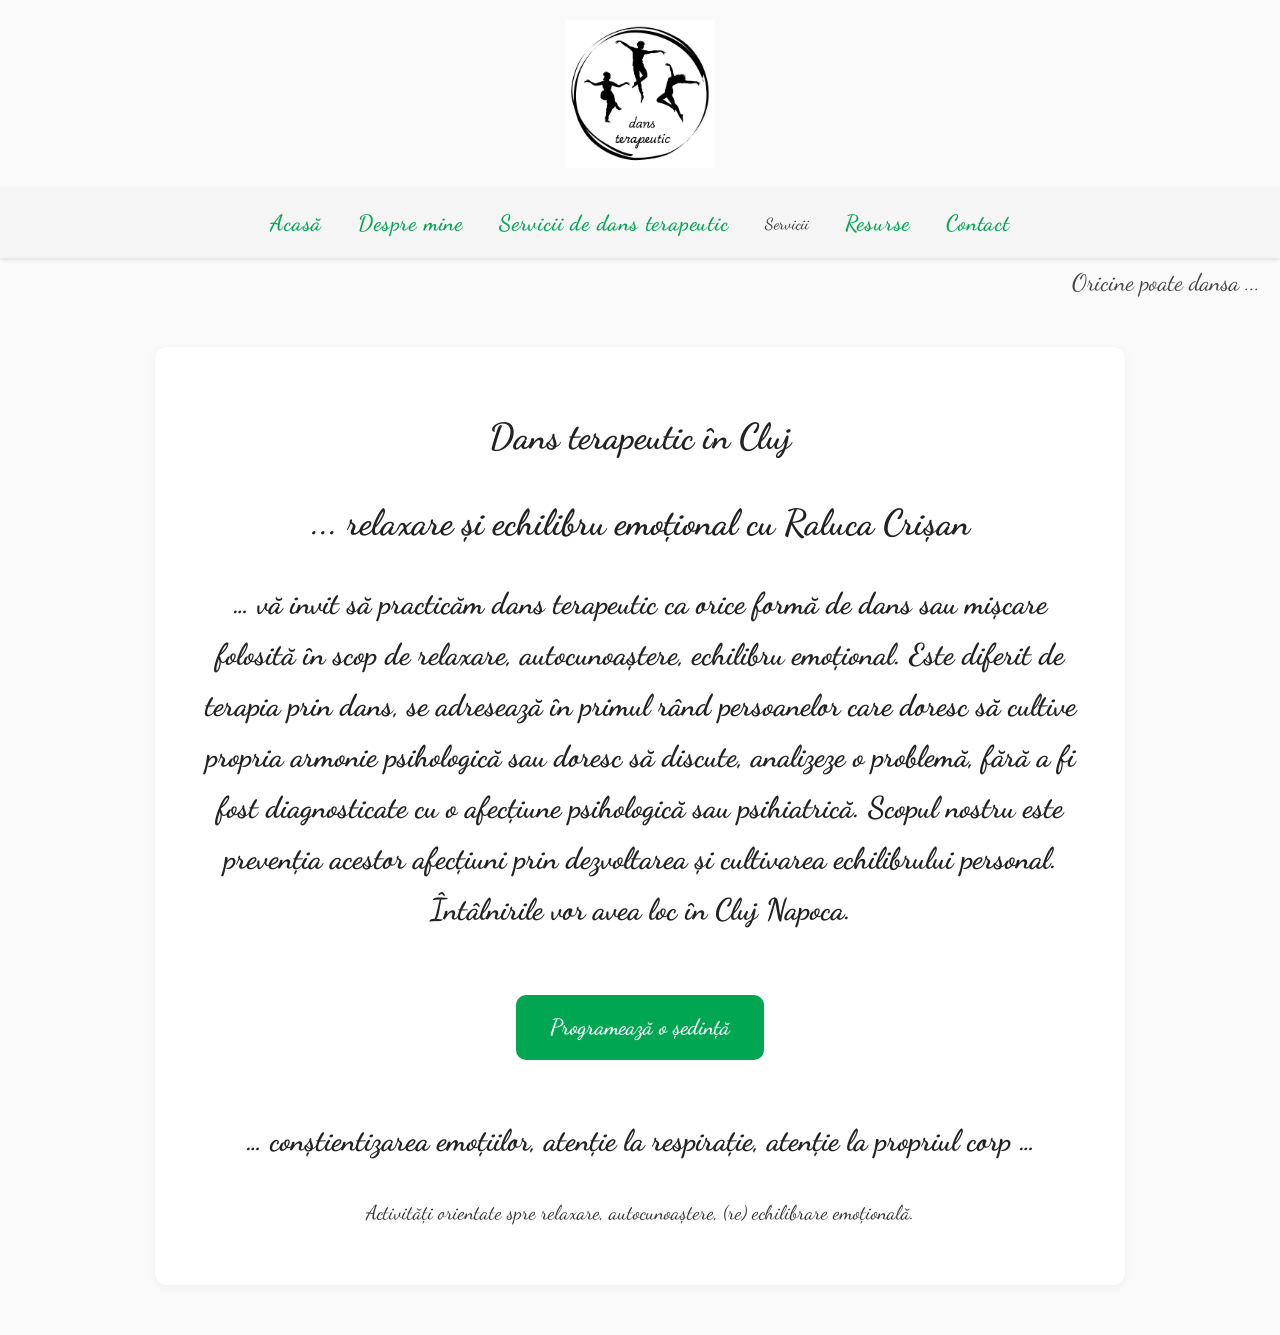
==== docs/index.html @ 8eedf217 "Update index.html" ====
<!DOCTYPE html>
<html lang="ro">
<head>
  <!-- Google tag (gtag.js) -->
<script async src="https://www.googletagmanager.com/gtag/js?id=G-6HGSJS8MPN"></script>
<script>
  window.dataLayer = window.dataLayer || [];
  function gtag(){dataLayer.push(arguments);}
  gtag('js', new Date());

  gtag('config', 'G-6HGSJS8MPN');
</script>
  <meta charset="UTF-8">
  <meta name="viewport" content="width=device-width, initial-scale=1.0">
  <title>Dans terapeutic</title>
<meta property="og:title" content="Dans terapeutic în Cluj Napoca">
<meta property="og:description" content="Relaxare și echilibru emoțional prin dans.">
<meta property="og:image" content="images/dans-terapeutic-sigla.jpeg">
<meta property="og:type" content="website">

  <!-- FONT DANCING SCRIPT -->
  <link rel="preconnect" href="https://fonts.googleapis.com">
  <link rel="preconnect" href="https://fonts.gstatic.com" crossorigin>
  <link href="https://fonts.googleapis.com/css2?family=Dancing+Script:wght@400;600&display=swap" rel="stylesheet">

  <!-- CSS EXTERN -->
  <link rel="stylesheet" href="style.css">
</head>

<body>

  <!-- SIGLA -->
  <img
    src="images/dans%20terapeutic%20sigla%20.jpeg"
    alt="Dans Terapeutic în Cluj Napoca cu Raluca Crișan"
    class="logo"
  >

  <!-- MENIU -->
  <header>
    <nav>
      <a href="index.html">Acasă</a>
      <a href="about.html">Despre mine</a>
      <a href="servicii.html">Servicii de dans terapeutic</a>Servicii</a>
      <a href="resurse.html">Resurse</a>
      <a href="contact.html">Contact</a>
    </nav>
  </header>

  <!-- TEXT DREAPTA -->
<div class="tagline">
  Oricine poate dansa ...
</div>

  <!-- CONTINUT -->
  <main>
    <h1> Dans terapeutic în Cluj </h1>
    <h1>            ... relaxare și echilibru emoțional cu Raluca Crișan </h1>
   <h2>…  vă invit să practicăm dans terapeutic ca orice formă de dans sau mișcare folosită în scop de relaxare, autocunoaștere, echilibru emoțional. Este diferit de terapia prin dans, se adresează în primul rând persoanelor care doresc să cultive propria armonie psihologică sau doresc să discute, analizeze o problemă, fără a fi fost diagnosticate cu o afecțiune psihologică sau psihiatrică. Scopul nostru este prevenția acestor afecțiuni prin dezvoltarea și cultivarea echilibrului personal. Întâlnirile vor avea loc în Cluj Napoca. </h2> 
    
    <a
      class="button-sedinta"
      href="https://calendly.com/crisan-raluca"
      target="_blank"
    >
      Programează o ședință
    </a>

    <h2>…  conștientizarea emoțiilor, atenție la respirație, atenție la propriul corp …</h2>

    <p>  Activități orientate spre relaxare, autocunoaștere, (re) echilibrare emoțională. <p>
---- docs/style.css ----
/* =========================
   FONT GENERAL
========================= */
body {
    font-family: 'Dancing Script', cursive;
    margin: 0;
    padding: 0;
    background-color: #fafafa;
    color: #333;
}

/* =========================
   LOGO
========================= */
.logo {
    width: 150px;
    display: block;
    margin: 20px auto;
}

/* =========================
   LINK-URI GENERALE
========================= */
a {
    color: #00A651;
    text-decoration: underline;
    font-weight: 600;
}

a:hover {
    color: #007A3D;
}

/* =========================
   HEADER & MENIU
========================= */
header {
    background-color: #f5f5f5;
    padding: 22px 0;
    box-shadow: 0 2px 5px rgba(0, 0, 0, 0.1);
}

nav {
    max-width: 900px;
    margin: 0 auto;
    display: flex;
    justify-content: center;
    align-items: center;
    gap: 36px;
}

nav a {
    font-size: 22px;
    letter-spacing: 0.8px;
    text-decoration: none;
}

/* =========================
   TITLURI
========================= */
h1, h2 {
    text-align: center;
    color: #222;
}

h1 {
    font-size: 36px;
    margin-bottom: 20px;
}

h2 {
    font-size: 30px;
    margin-bottom: 30px;
}

/* =========================
   CONTINUT GENERAL
========================= */
main {
    max-width: 900px;
    margin: 50px auto;
    padding: 35px;
    background-color: #ffffff;
    border-radius: 12px;
    box-shadow: 0 2px 10px rgba(0, 0, 0, 0.05);
    line-height: 1.7;
    font-size: 20px;
    text-align: center;
}

/* =========================
   BUTON PROGRAMARE
========================= */
.button-sedinta {
    display: inline-block;
    padding: 14px 34px;
    background-color: #00A651;
    color: #ffffff;
    border-radius: 10px;
    font-size: 22px;
    font-weight: 600;
    margin: 30px auto;
    text-decoration: none;
}

.button-sedinta:hover {
    background-color: #007A3D;
}

/* =========================
   STATUS TEXT
========================= */
.status {
    margin-top: 30px;
    font-size: 18px;
    opacity: 0.7;
}

/* =========================
   DESPRE MINE
========================= */
.despre-content {
    display: flex;
    gap: 40px;
    align-items: flex-start;
    margin-top: 40px;
}

.despre-text {
    flex: 2;
    max-width: 600px;
    text-align: justify;
}

.despre-text p {
    font-family: Arial, sans-serif;
    font-style: italic;
    font-size: 17px;
    line-height: 1.8;
    color: #333;
    margin-bottom: 1.5em;
}

.despre-image {
    flex: 1;
}

.despre-image img {
    width: 100%;
    border-radius: 12px;
}

/* =========================
   LINK SUBPAGINA
========================= */
.subpage-link {
    text-align: right;
    margin-bottom: 20px;
}

.subpage-link a {
    text-decoration: none;
    font-weight: 600;
    font-size: 24px;
    color: #7a3e48;
    transition: 0.3s ease;
}

.subpage-link a:hover {
    opacity: 0.7;
}

/* =====================================================
   PAGINA TANGO ARGENTINIAN
===================================================== */

/* Hero image */
.hero-container {
    width: 100%;
    margin-bottom: 40px;
    text-align: center;
}

.hero-container img {
    width: 100%;
    max-height: 100vh;
    object-fit: contain;
    display: block;
    margin: 0 auto;
}

/* Titlu tango */
.tango-title {
    text-align: center;
    font-size: 42px;
    margin: 60px 20px;
}

/* Sectiune poza + text */
.tango-row {
    width: 100%;
    max-width: 1200px;
    margin: 80px auto;
    display: flex;
    gap: 60px;
    align-items: center;
    padding: 0 40px;
    box-sizing: border-box;
}

.tango-image-col {
    flex: 1;
}

.tango-image-col img {
    width: 100%;
    height: auto;
    display: block;
    border-radius: 12px;
}

.tango-text-col {
    flex: 1;
    font-size: 20px;
    line-height: 1.7;
    text-align: left;
}

/* Galerie doua imagini */
.tango-gallery-row {
    display: flex;
    gap: 20px;
    margin: 60px auto;
    max-width: 1100px;
    padding: 0 20px;
}

.tango-gallery-col {
    flex: 1;
}

.tango-gallery-col img {
    width: 100%;
    height: auto;
    display: block;
    border-radius: 10px;
}

/* Galerie verticala */
.tango-gallery-vertical {
    max-width: 1100px;
    margin: 80px auto;
    padding: 0 20px;
    display: flex;
    flex-direction: column;
    gap: 40px;
}

.tango-gallery-vertical img {
    width: 100%;
    height: auto;
    display: block;
    border-radius: 12px;
}

/* Explicatii sub poze */
.poza-wrapper {
    margin-bottom: 30px;
    text-align: center;
}

.poza-explicatie {
    margin-top: 10px;
    font-size: 0.95rem;
    color: #555;
}

/* Credit foto */
.foto-credit {
    font-family: Arial, sans-serif;
    font-size: 14px;
    margin-top: 10px;
    opacity: 0.7;
    text-align: center;
}

/* Video Instagram */
.tango-video {
    max-width: 700px;
    margin: 80px auto;
    padding: 0 20px;
}

.tango-video iframe {
    width: 100%;
    aspect-ratio: 4 / 5;
    border-radius: 16px;
    box-shadow: 0 8px 30px rgba(0,0,0,0.10);
    border: none;
}

/* =========================
   RESPONSIVE – MOBIL
========================= */
@media (max-width: 900px) {

    nav {
        flex-wrap: wrap;
        justify-content: center;
        gap: 14px;
    }

    nav a {
        font-size: 18px;
        letter-spacing: 0.4px;
    }

    main {
        margin: 20px 12px;
        padding: 22px;
        font-size: 18px;
    }

    h1 {
        font-size: 30px;
    }

    h2 {
        font-size: 24px;
    }

    .despre-content {
        flex-direction: column;
    }

    .despre-text {
        max-width: 100%;
        text-align: left;
    }

    .despre-text p {
        font-size: 16px;
        line-height: 1.7;
    }

    .tango-row {
        flex-direction: column;
        gap: 30px;
    }

    .tango-text-col {
        text-align: center;
    }

    .tango-gallery-row {
        flex-direction: column;
    }
}

/* =========================
   FUNDAL PAGINA TANGO
========================= */
.tango-page {
    background-color: #e9dccb;   /* bej elegant */
}

/* Titlu sectiune social */
.social-title {
  text-align: center;
  margin-top: 100px;
  font-size: 36px;
}

/* Grid galerie */
.social-grid {
  max-width: 1100px;
  margin: 60px auto 120px auto;
  display: grid;
  grid-template-columns: repeat(2, 1fr);
  gap: 40px;
  padding: 0 20px;
}

/* fiecare postare */
.social-item {
  text-align: center;
}

.social-item iframe,
.instagram-media {
  width: 100% !important;
  min-height: 400px;
  border-radius: 14px;
}

/* descriere */
.social-caption {
  margin-top: 12px;
  font-size: 15px;
  color: #555;
  font-family: Arial, sans-serif;
}

/* mobil */
@media (max-width: 900px) {
  .social-grid {
    grid-template-columns: 1fr;
  }
}

.tagline {
  text-align: right;
  font-family: 'Dancing Script', cursive;
  font-size: 24px;
  margin: 10px 20px 0 0;
  color: #444;
}
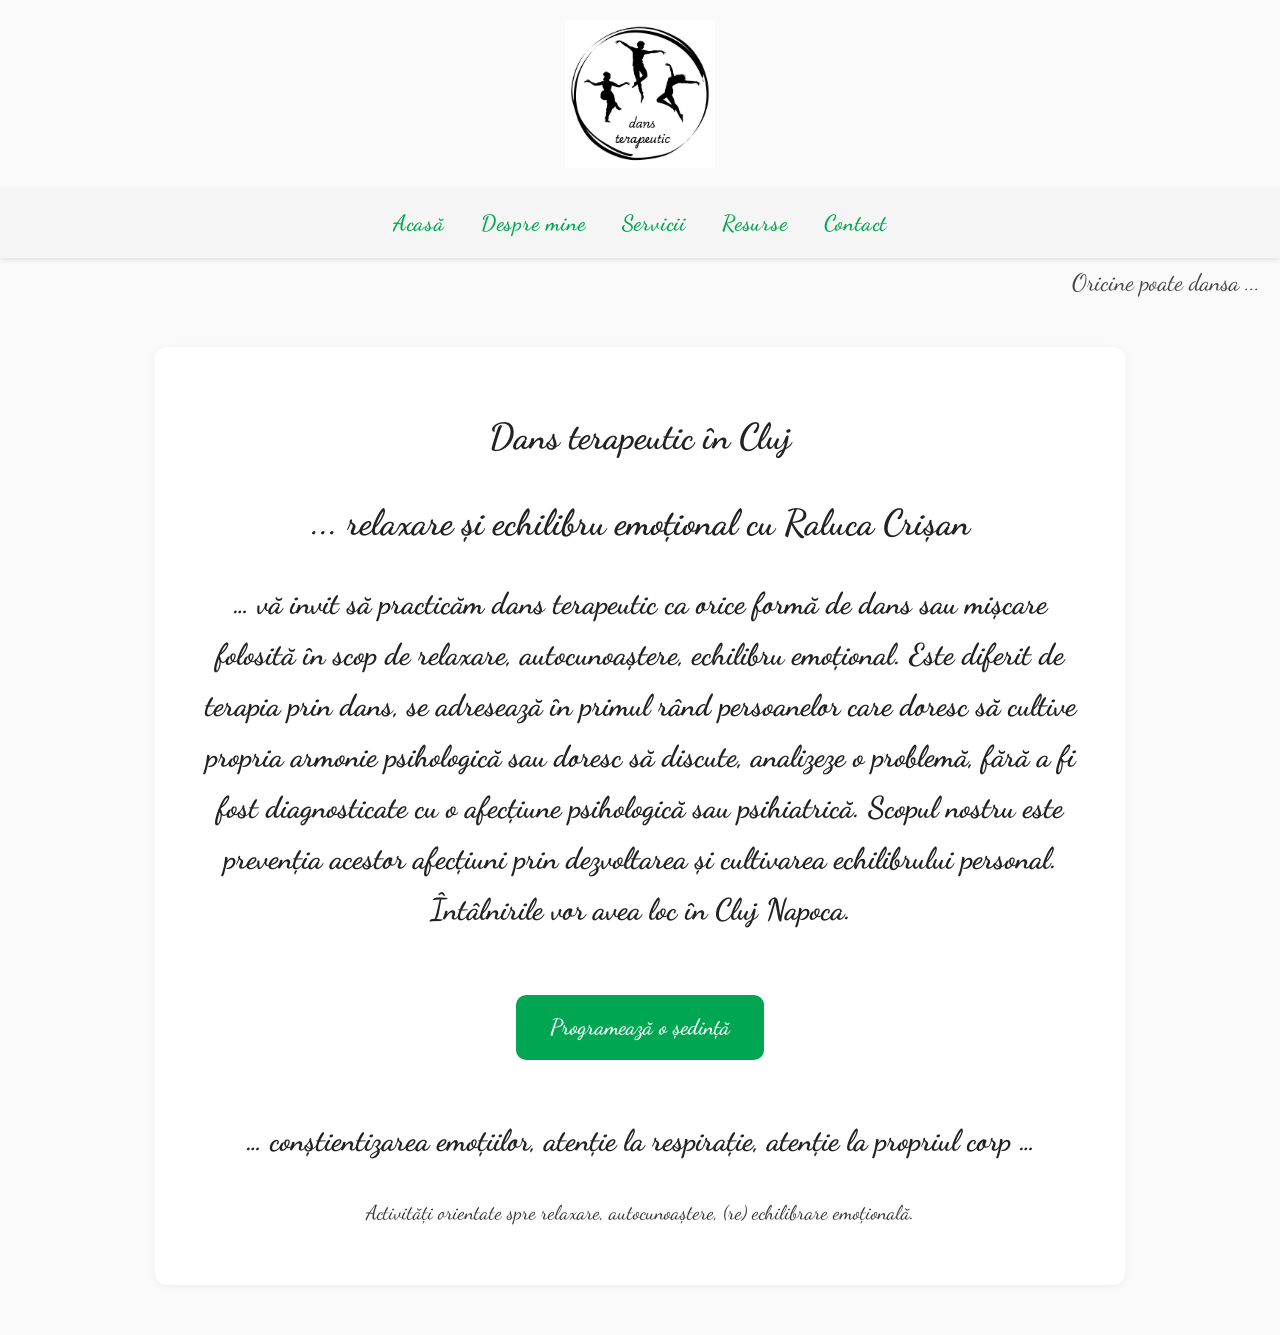
==== commit 81756b7f: "Update index.html" ====
--- a/docs/index.html
+++ b/docs/index.html
@@ -41,7 +41,7 @@
     <nav>
       <a href="index.html">Acasă</a>
       <a href="about.html">Despre mine</a>
-      <a href="servicii.html">Servicii de dans terapeutic</a>Servicii</a>
+      <a href="servicii.html">Servicii</a>
       <a href="resurse.html">Resurse</a>
       <a href="contact.html">Contact</a>
     </nav>
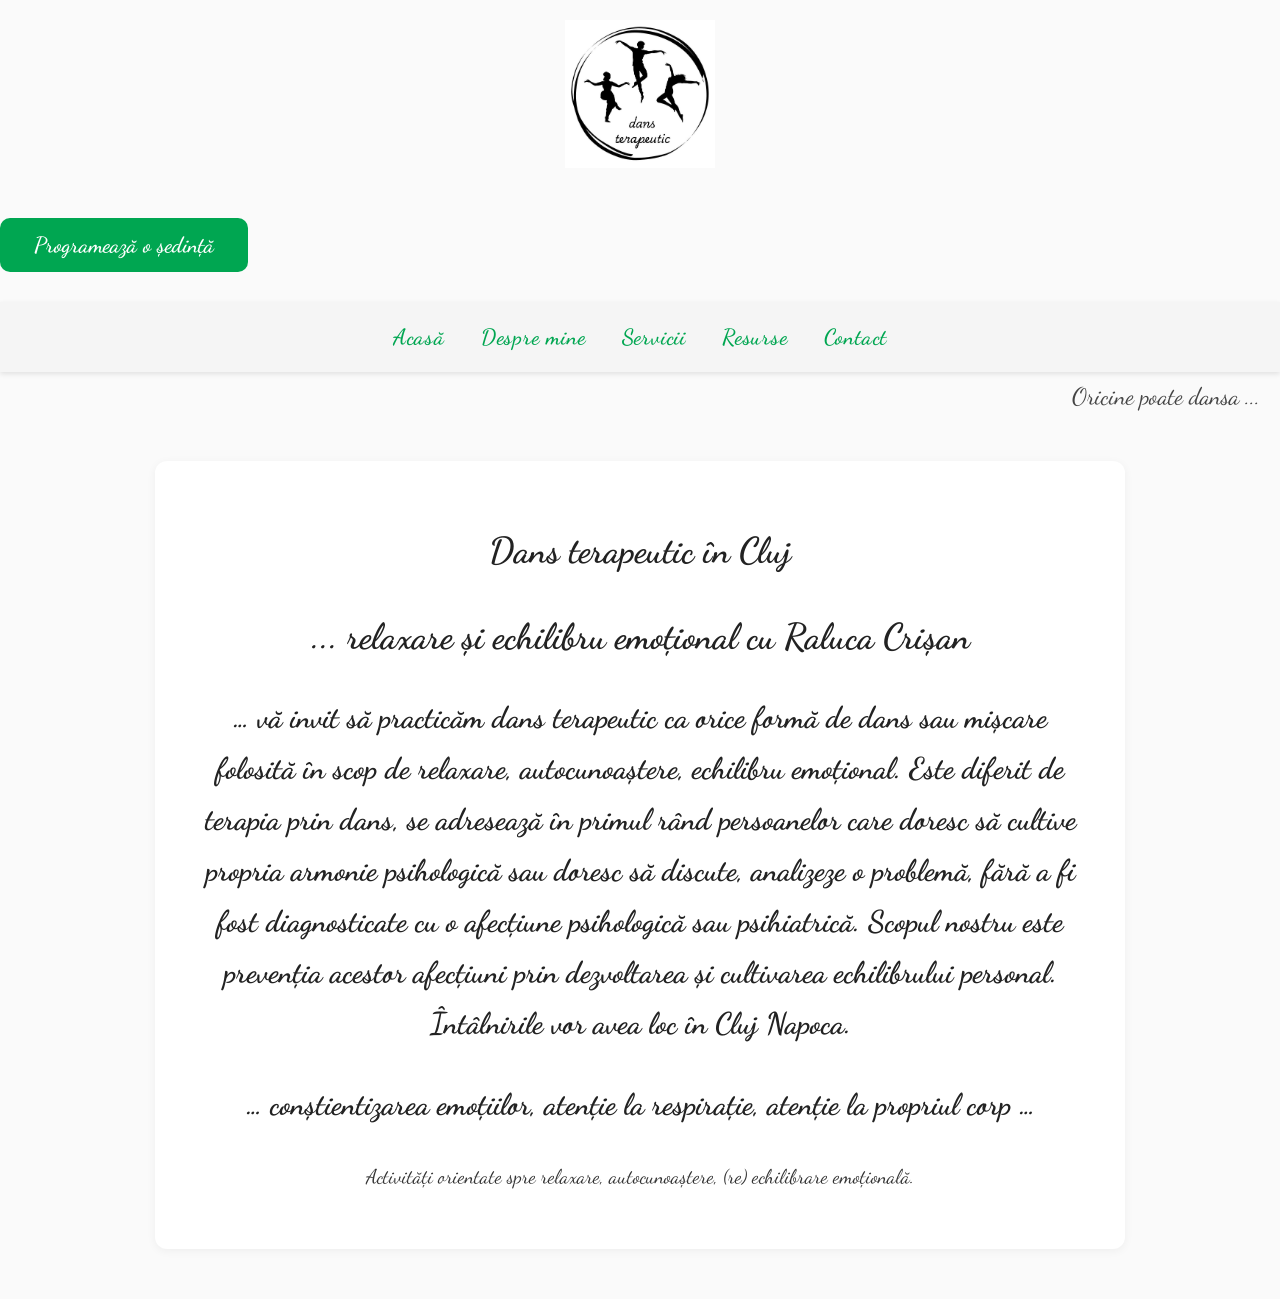
==== commit 45d7ad6f: "Update index.html" ====
--- a/docs/index.html
+++ b/docs/index.html
@@ -36,6 +36,15 @@
     class="logo"
   >
 
+  <a
+      class="button-sedinta"
+      href="https://calendly.com/crisan-raluca"
+      target="_blank"
+    >
+      Programează o ședință
+    </a>
+
+
   <!-- MENIU -->
   <header>
     <nav>
@@ -58,14 +67,7 @@
     <h1>            ... relaxare și echilibru emoțional cu Raluca Crișan </h1>
    <h2>…  vă invit să practicăm dans terapeutic ca orice formă de dans sau mișcare folosită în scop de relaxare, autocunoaștere, echilibru emoțional. Este diferit de terapia prin dans, se adresează în primul rând persoanelor care doresc să cultive propria armonie psihologică sau doresc să discute, analizeze o problemă, fără a fi fost diagnosticate cu o afecțiune psihologică sau psihiatrică. Scopul nostru este prevenția acestor afecțiuni prin dezvoltarea și cultivarea echilibrului personal. Întâlnirile vor avea loc în Cluj Napoca. </h2> 
     
-    <a
-      class="button-sedinta"
-      href="https://calendly.com/crisan-raluca"
-      target="_blank"
-    >
-      Programează o ședință
-    </a>
-
+    
     <h2>…  conștientizarea emoțiilor, atenție la respirație, atenție la propriul corp …</h2>
 
     <p>  Activități orientate spre relaxare, autocunoaștere, (re) echilibrare emoțională. <p>
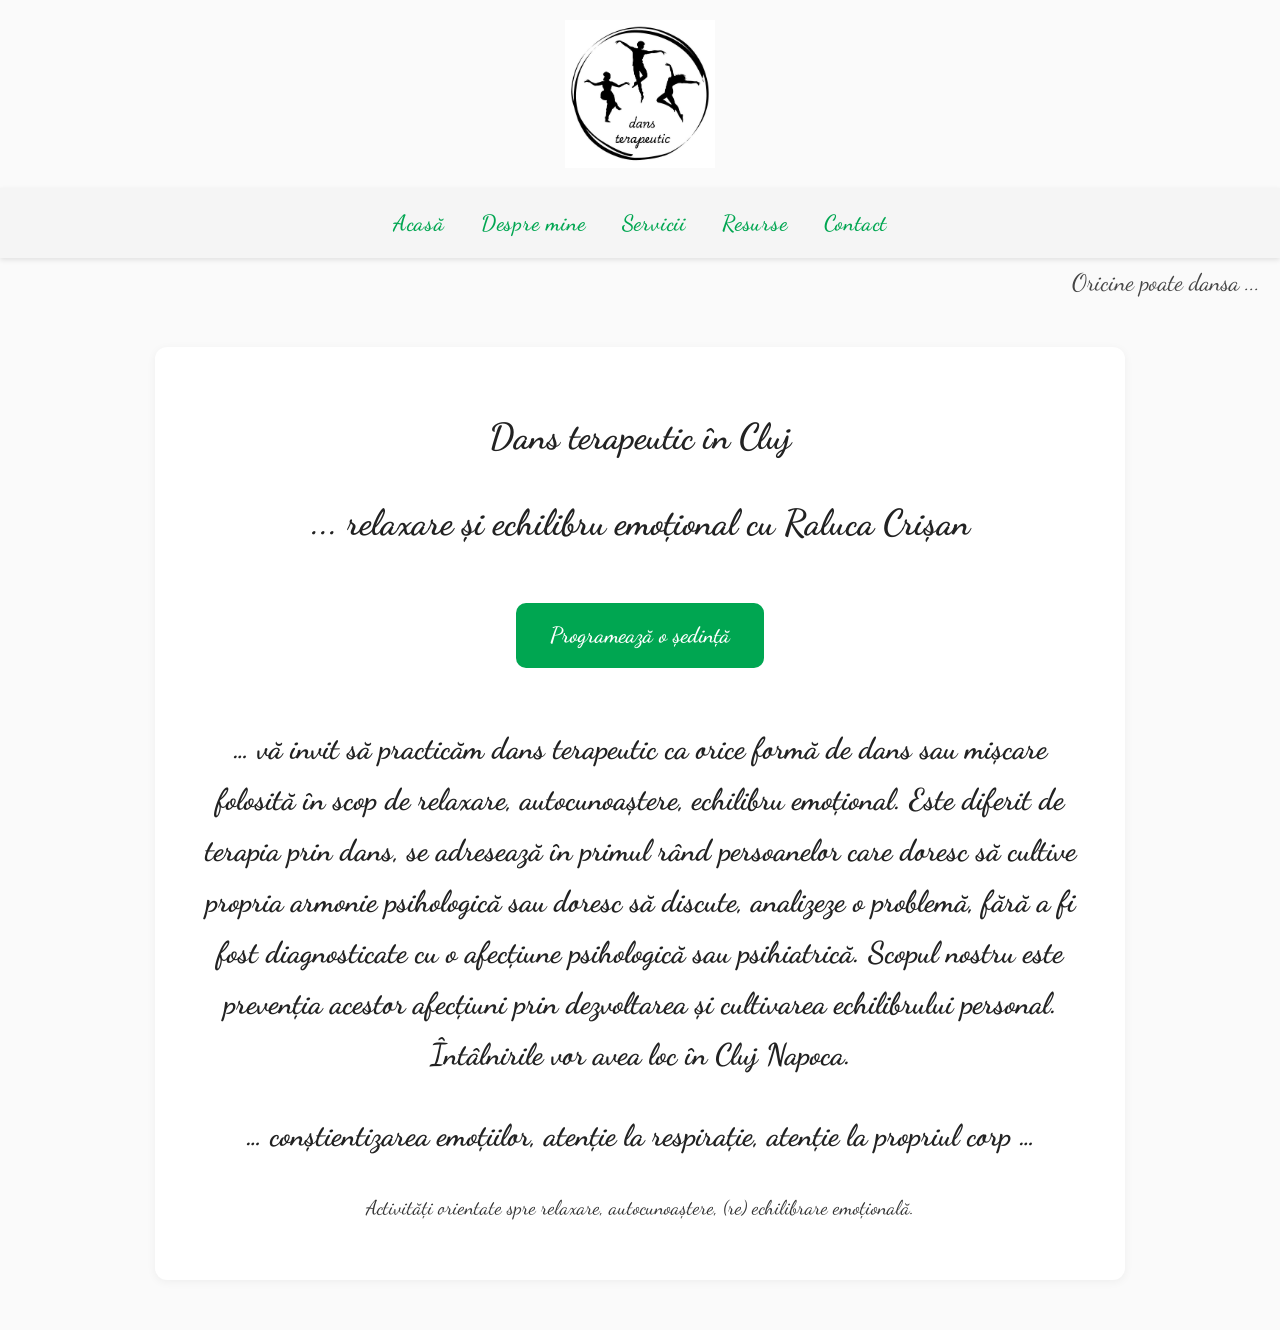
==== commit 8e3e703c: "Update index.html" ====
--- a/docs/index.html
+++ b/docs/index.html
@@ -36,14 +36,6 @@
     class="logo"
   >
 
-  <a
-      class="button-sedinta"
-      href="https://calendly.com/crisan-raluca"
-      target="_blank"
-    >
-      Programează o ședință
-    </a>
-
 
   <!-- MENIU -->
   <header>
@@ -65,6 +57,15 @@
   <main>
     <h1> Dans terapeutic în Cluj </h1>
     <h1>            ... relaxare și echilibru emoțional cu Raluca Crișan </h1>
+
+     <a
+      class="button-sedinta"
+      href="https://calendly.com/crisan-raluca"
+      target="_blank"
+    >
+      Programează o ședință
+    </a>
+    
    <h2>…  vă invit să practicăm dans terapeutic ca orice formă de dans sau mișcare folosită în scop de relaxare, autocunoaștere, echilibru emoțional. Este diferit de terapia prin dans, se adresează în primul rând persoanelor care doresc să cultive propria armonie psihologică sau doresc să discute, analizeze o problemă, fără a fi fost diagnosticate cu o afecțiune psihologică sau psihiatrică. Scopul nostru este prevenția acestor afecțiuni prin dezvoltarea și cultivarea echilibrului personal. Întâlnirile vor avea loc în Cluj Napoca. </h2> 
     
     
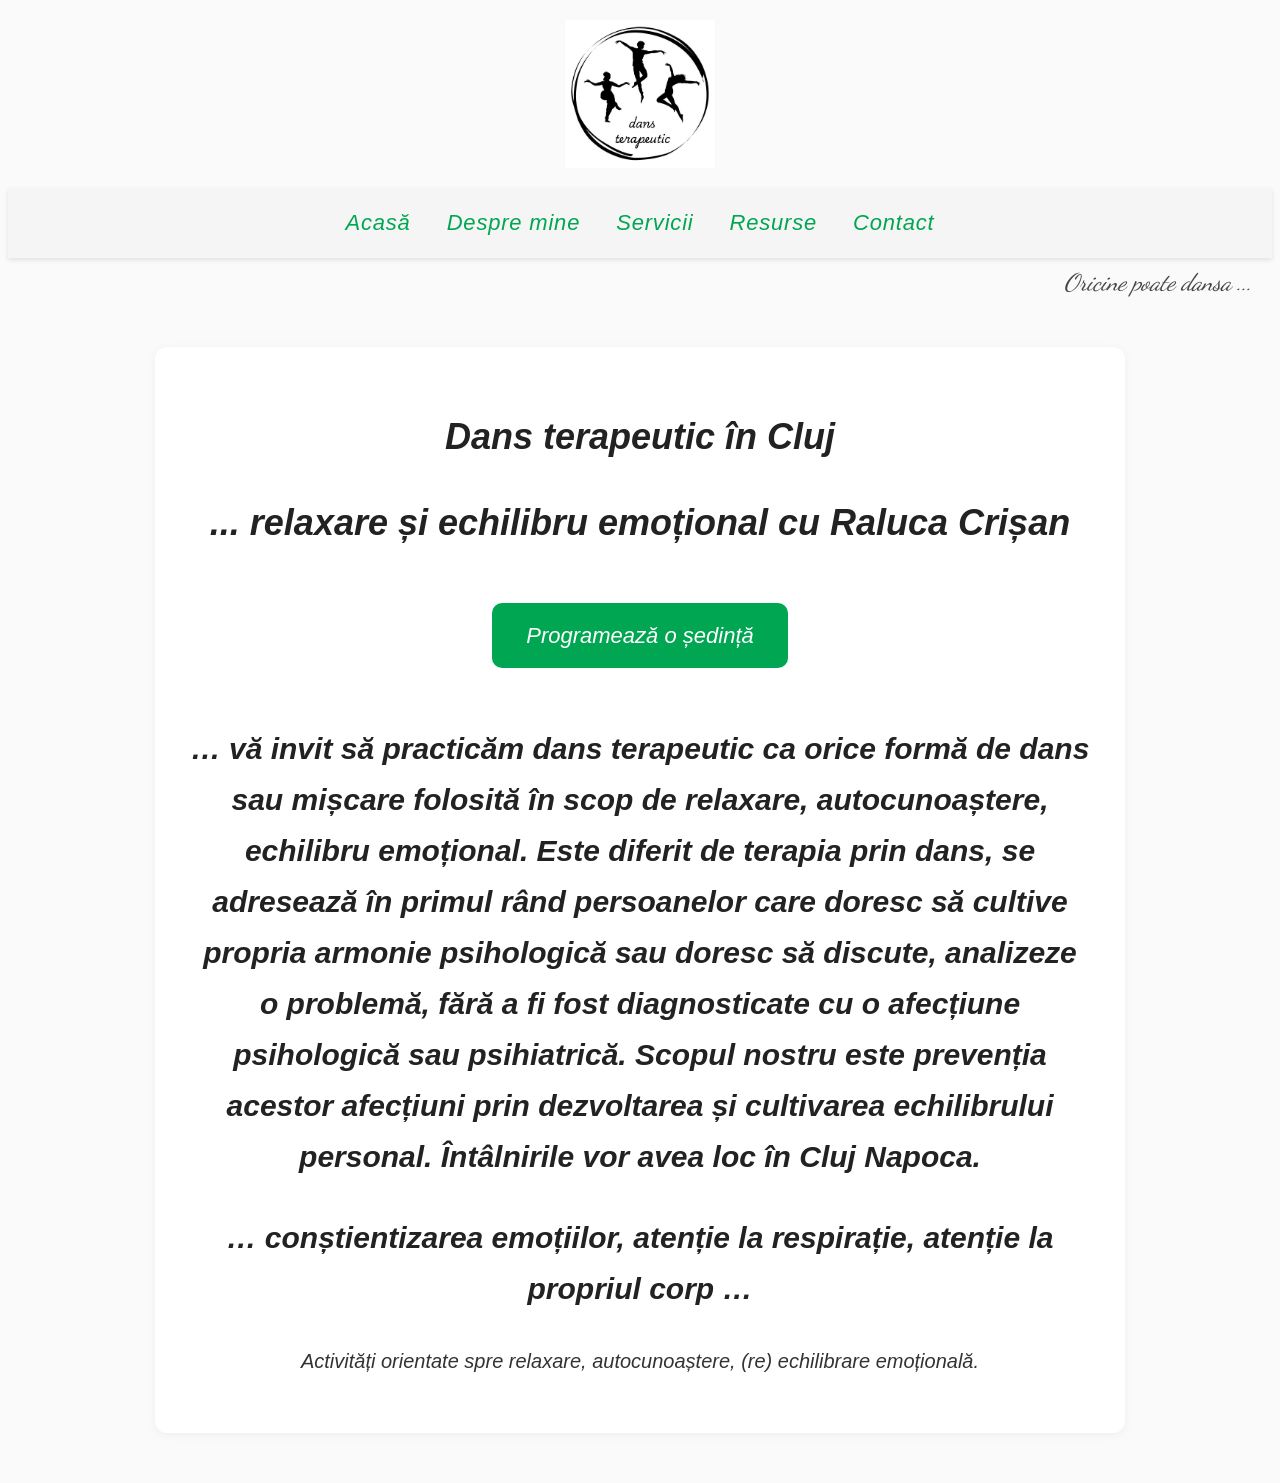
==== commit 1b3e544b: "Update index.html" ====
--- a/docs/index.html
+++ b/docs/index.html
@@ -1,6 +1,7 @@
 <!DOCTYPE html>
 <html lang="ro">
 <head>
+<link rel="canonical" href="https://dansterapeutic.ro" />
   <!-- Google tag (gtag.js) -->
 <script async src="https://www.googletagmanager.com/gtag/js?id=G-6HGSJS8MPN"></script>
 <script>
@@ -71,4 +72,4 @@
     
     <h2>…  conștientizarea emoțiilor, atenție la respirație, atenție la propriul corp …</h2>
 
-    <p>  Activități orientate spre relaxare, autocunoaștere, (re) echilibrare emoțională. <p>
+    <p>  Activități orientate spre relaxare, autocunoaștere, (re) echilibrare emoțională. </p>
--- a/docs/style.css
+++ b/docs/style.css
@@ -2,7 +2,9 @@
    FONT GENERAL
 ========================= */
 body {
-    font-family: 'Dancing Script', cursive;
+    font-family: 'Arial', cursive;
+    font-style: italic;
+    font-size: 17px:
     margin: 0;
     padding: 0;
     background-color: #fafafa;
@@ -24,7 +26,7 @@
 a {
     color: #00A651;
     text-decoration: underline;
-    font-weight: 600;
+    font-weight: normal;
 }
 
 a:hover {
@@ -61,6 +63,7 @@
 h1, h2 {
     text-align: center;
     color: #222;
+   font-weight: bold;
 }
 
 h1 {
@@ -98,7 +101,7 @@
     color: #ffffff;
     border-radius: 10px;
     font-size: 22px;
-    font-weight: 600;
+    font-weight: normal;
     margin: 30px auto;
     text-decoration: none;
 }
@@ -112,7 +115,8 @@
 ========================= */
 .status {
     margin-top: 30px;
-    font-size: 18px;
+   
+   font-size: 18px;
     opacity: 0.7;
 }
 
@@ -160,7 +164,7 @@
 
 .subpage-link a {
     text-decoration: none;
-    font-weight: 600;
+    font-weight: normal;
     font-size: 24px;
     color: #7a3e48;
     transition: 0.3s ease;
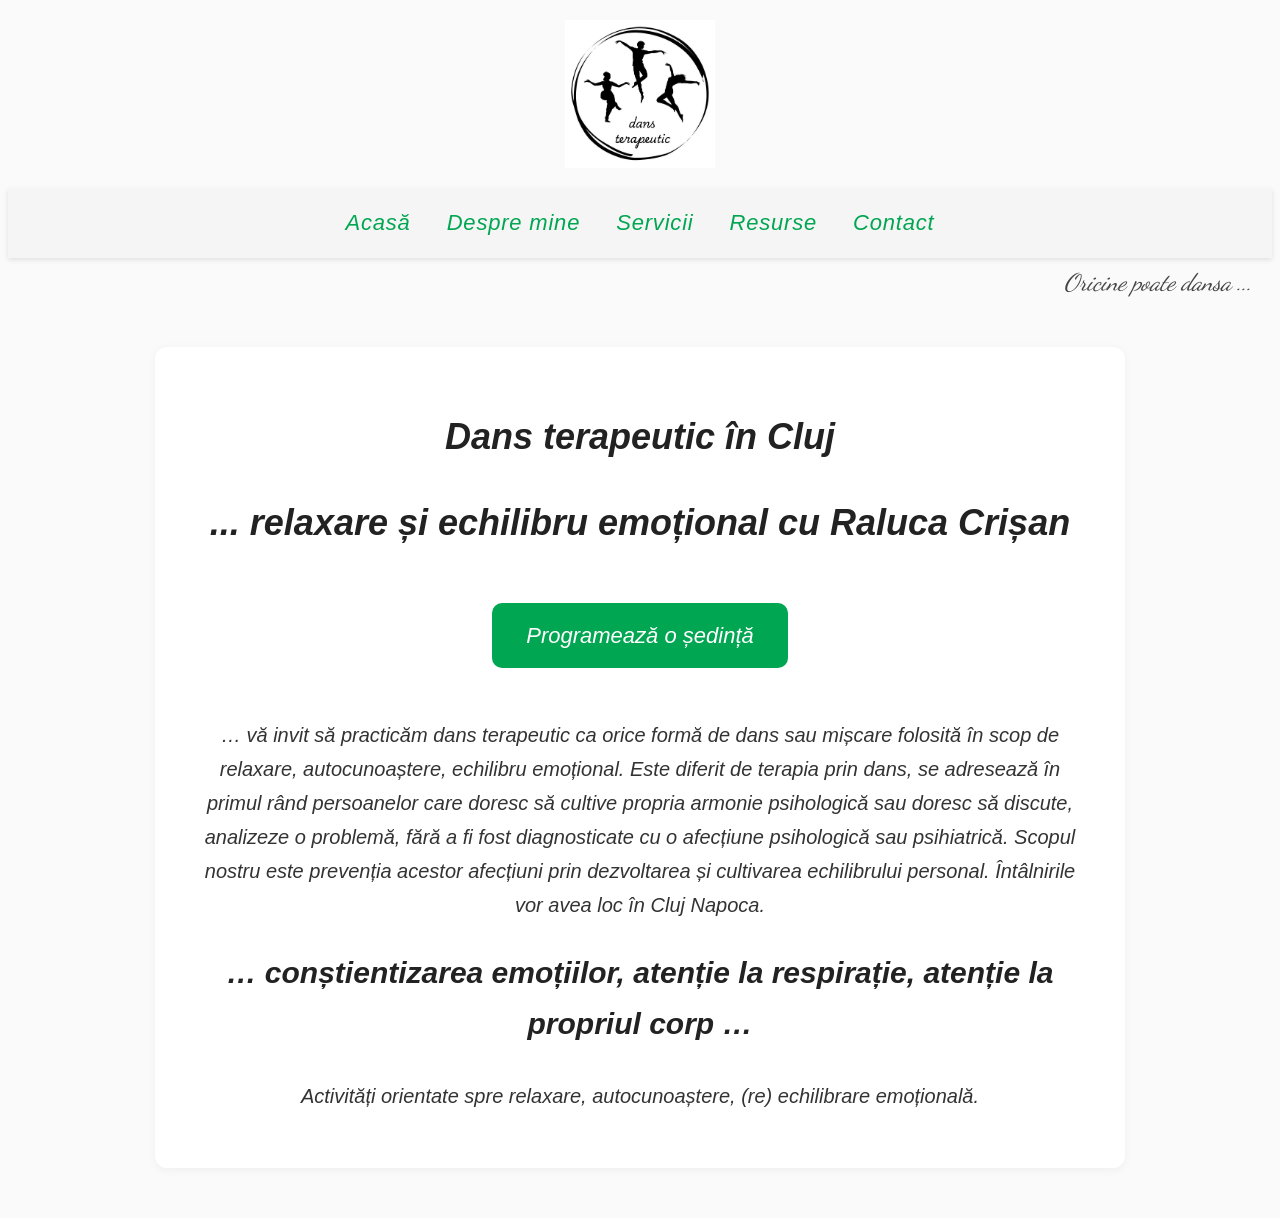
==== commit d7bb4ecc: "Update index.html" ====
--- a/docs/index.html
+++ b/docs/index.html
@@ -67,8 +67,7 @@
       Programează o ședință
     </a>
     
-   <h2>…  vă invit să practicăm dans terapeutic ca orice formă de dans sau mișcare folosită în scop de relaxare, autocunoaștere, echilibru emoțional. Este diferit de terapia prin dans, se adresează în primul rând persoanelor care doresc să cultive propria armonie psihologică sau doresc să discute, analizeze o problemă, fără a fi fost diagnosticate cu o afecțiune psihologică sau psihiatrică. Scopul nostru este prevenția acestor afecțiuni prin dezvoltarea și cultivarea echilibrului personal. Întâlnirile vor avea loc în Cluj Napoca. </h2> 
-    
+   <p>…  vă invit să practicăm dans terapeutic ca orice formă de dans sau mișcare folosită în scop de relaxare, autocunoaștere, echilibru emoțional. Este diferit de terapia prin dans, se adresează în primul rând persoanelor care doresc să cultive propria armonie psihologică sau doresc să discute, analizeze o problemă, fără a fi fost diagnosticate cu o afecțiune psihologică sau psihiatrică. Scopul nostru este prevenția acestor afecțiuni prin dezvoltarea și cultivarea echilibrului personal. Întâlnirile vor avea loc în Cluj Napoca. </p> 
     
     <h2>…  conștientizarea emoțiilor, atenție la respirație, atenție la propriul corp …</h2>
 
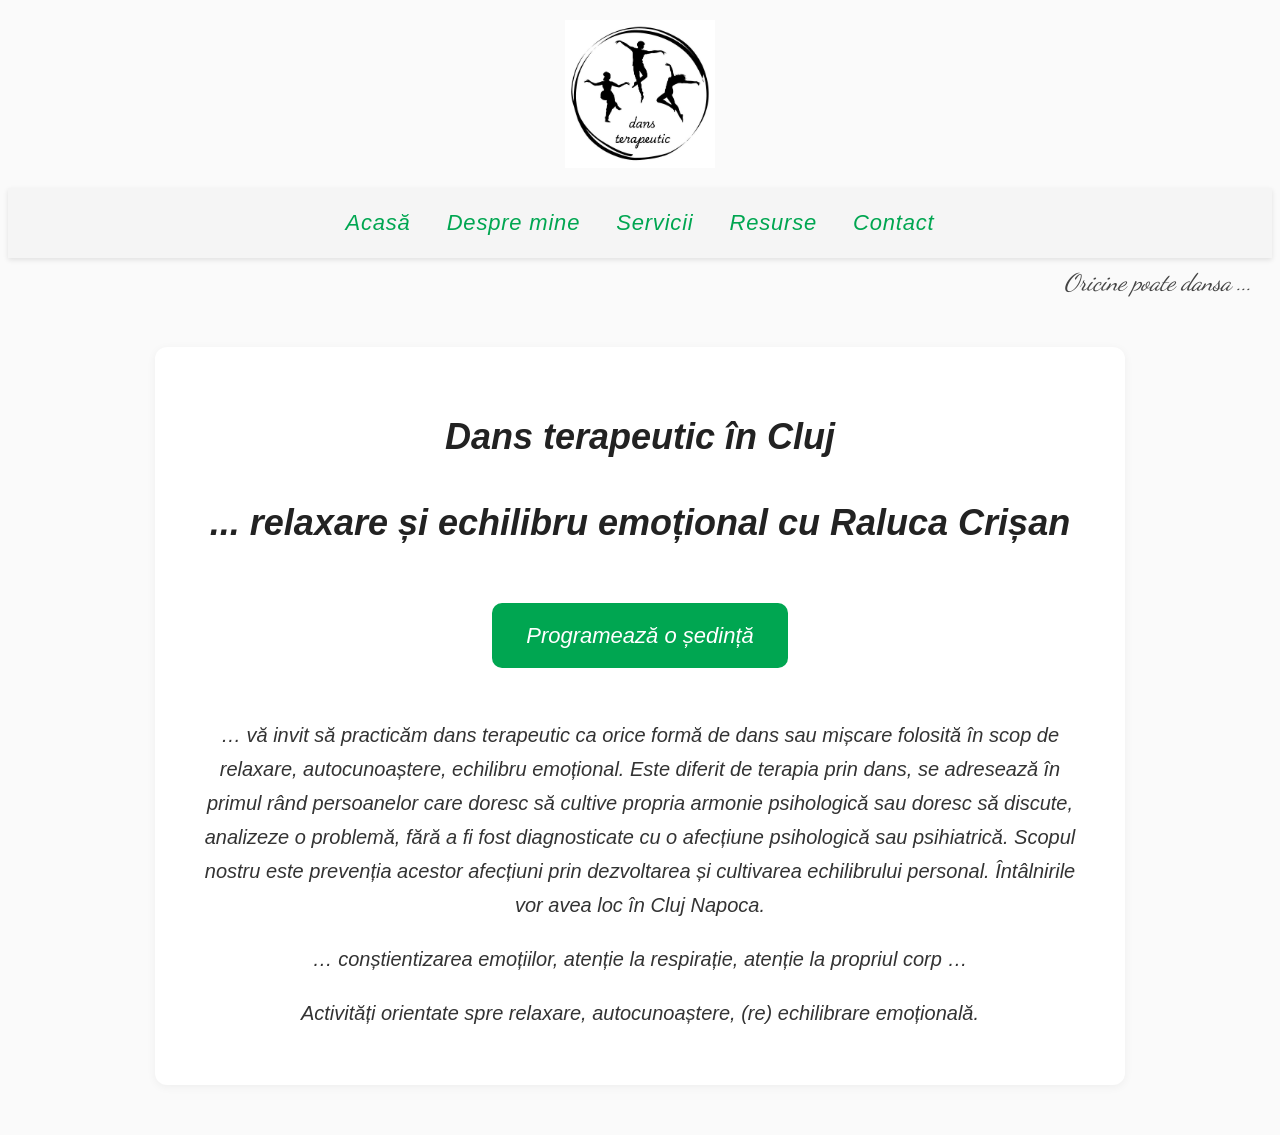
==== commit 13fcd345: "Update index.html" ====
--- a/docs/index.html
+++ b/docs/index.html
@@ -69,6 +69,6 @@
     
    <p>…  vă invit să practicăm dans terapeutic ca orice formă de dans sau mișcare folosită în scop de relaxare, autocunoaștere, echilibru emoțional. Este diferit de terapia prin dans, se adresează în primul rând persoanelor care doresc să cultive propria armonie psihologică sau doresc să discute, analizeze o problemă, fără a fi fost diagnosticate cu o afecțiune psihologică sau psihiatrică. Scopul nostru este prevenția acestor afecțiuni prin dezvoltarea și cultivarea echilibrului personal. Întâlnirile vor avea loc în Cluj Napoca. </p> 
     
-    <h2>…  conștientizarea emoțiilor, atenție la respirație, atenție la propriul corp …</h2>
+    <p>…  conștientizarea emoțiilor, atenție la respirație, atenție la propriul corp …</p>
 
     <p>  Activități orientate spre relaxare, autocunoaștere, (re) echilibrare emoțională. </p>
